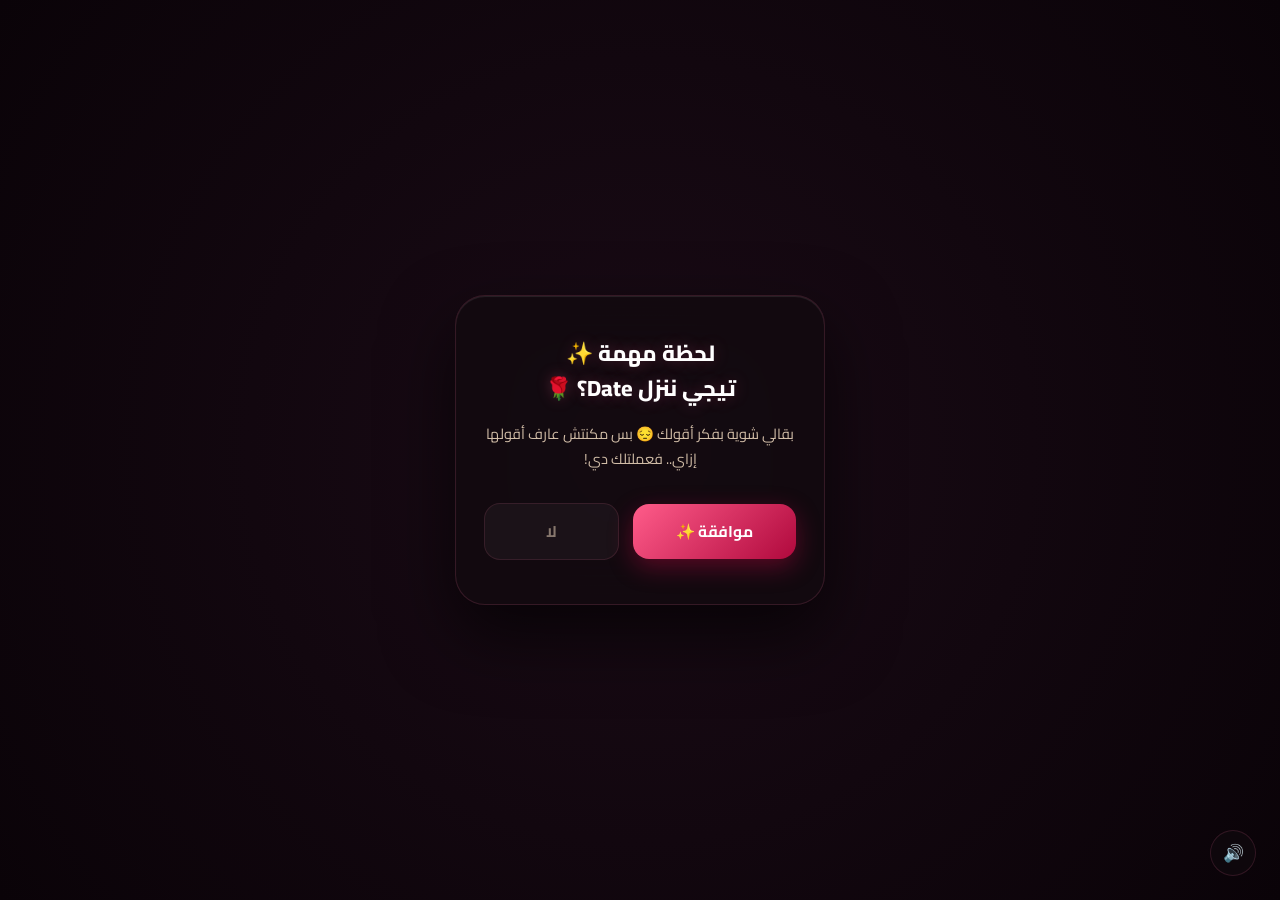
==== index.html @ e594662c "Update index.html" ====
<!DOCTYPE html>
<html lang="ar" dir="rtl">
<head>
    <meta charset="UTF-8">
    <meta name="viewport" content="width=device-width, initial-scale=1.0">
    <title>طب اى ؟ 🌹</title>
    <style>
        /* ==========================================================================
           1. الألوان الفاخرة وتنسيق الخلفية
           ========================================================================== */
        @import url('https://fonts.googleapis.com/css2?family=Cairo:wght@400;600;700;800&family=Tajawal:wght@500;700;900&display=swap');

        * {
            box-sizing: border-box;
            margin: 0;
            padding: 0;
            user-select: none;
            -webkit-user-select: none;
        }

        body {
            background: radial-gradient(circle at center, #1a0b16 0%, #0a0308 100%);
            color: #f5eff3;
            font-family: 'Cairo', 'Tajawal', sans-serif;
            min-height: 100vh;
            display: flex;
            align-items: center;
            justify-content: center;
            overflow: hidden;
            position: relative;
        }

        /* قفل المحتوى في السنتر تماماً ومنع أي ترحيل */
        .wrapper {
            position: relative;
            width: 100%;
            max-width: 410px;
            padding: 20px;
            display: flex;
            align-items: center;
            justify-content: center;
            z-index: 10;
        }

        /* ==========================================================================
           2. كروت الواجهة (Glassmorphism)
           ========================================================================== */
        .card-container {
            background: rgba(18, 10, 16, 0.8);
            backdrop-filter: blur(25px);
            -webkit-backdrop-filter: blur(25px);
            border: 1px solid rgba(255, 114, 159, 0.15);
            box-shadow: 0 30px 70px rgba(0, 0, 0, 0.65), 
                        inset 0 1px 1px rgba(255, 255, 255, 0.1);
            border-radius: 30px;
            padding: 40px 28px;
            width: 100%;
            text-align: center;
            box-sizing: border-box;
        }

        #successCard {
            display: none; 
            flex-direction: column;
            align-items: center;
            justify-content: center;
            border: 1px solid rgba(212, 163, 89, 0.25);
            background: linear-gradient(145deg, rgba(24, 12, 21, 0.85), rgba(13, 6, 11, 0.95));
        }

        /* النصوص */
        .type-wrap, h2 {
            font-size: 22px;
            font-weight: 800;
            color: #ffffff;
            margin-bottom: 16px;
            line-height: 1.6;
            text-shadow: 0 0 15px rgba(255, 114, 159, 0.25);
        }

        .sub-text, p {
            font-size: 14.5px;
            color: #d1bda7;
            margin-bottom: 28px;
            line-height: 1.7;
        }

        /* ==========================================================================
           3. منطقة الأزرار لضمان دقة الهروب
           ========================================================================== */
        .btn-group {
            position: relative;
            display: flex;
            gap: 14px;
            justify-content: center;
            align-items: center;
            min-height: 65px;
            margin-top: 10px;
            width: 100%;
        }

        .btn {
            font-family: 'Cairo', sans-serif;
            font-size: 15.5px;
            font-weight: 700;
            padding: 13px 30px;
            border-radius: 16px;
            border: none;
            cursor: pointer;
            transition: transform 0.2s cubic-bezier(0.34, 1.56, 0.64, 1), background 0.3s, box-shadow 0.3s;
        }

        #yesBtn {
            background: linear-gradient(135deg, #ff5c8a 0%, #b0093d 100%);
            color: #ffffff;
            box-shadow: 0 8px 25px rgba(176, 9, 61, 0.45);
            flex: 1.4;
            z-index: 11;
        }

        #yesBtn:hover {
            transform: scale(1.04) translateY(-2px);
            box-shadow: 0 12px 30px rgba(176, 9, 61, 0.6);
        }

        #noBtn {
            background: rgba(255, 255, 255, 0.04);
            color: rgba(209, 189, 167, 0.6);
            border: 1px solid rgba(255, 114, 159, 0.12);
            flex: 1;
            z-index: 12;
            transition: none; /* يتم تحريكه عبر الـ JS بدون لاج */
        }

        /* ==========================================================================
           4. العداد التنازلي الأفقي (Cinema Style)
           ========================================================================== */
        .countdown-container {
            display: flex !important;
            flex-direction: row !important;
            justify-content: center !important;
            gap: 10px !important;
            margin: 25px 0 !important;
            width: 100% !important;
            direction: ltr !important; 
        }

        .cd-box {
            background: rgba(8, 3, 6, 0.55);
            border: 1px solid rgba(212, 163, 89, 0.15);
            padding: 12px 4px;
            border-radius: 14px;
            flex: 1;
            min-width: 65px;
            max-width: 75px;
            text-align: center;
            display: flex !important;
            flex-direction: column !important;
            align-items: center !important;
            box-shadow: inset 0 2px 4px rgba(0,0,0,0.4);
        }

        .cd-num {
            font-size: 20px;
            font-weight: 800;
            color: #d4a359;
            font-family: monospace;
            text-shadow: 0 0 10px rgba(212, 163, 89, 0.2);
        }

        .cd-label {
            font-size: 11px;
            color: rgba(209, 189, 167, 0.5);
            margin-top: 5px;
            font-family: 'Cairo', sans-serif;
            font-weight: 600;
        }

        /* الأزرار العائمة تحت */
        .floating-actions {
            position: fixed;
            bottom: 24px;
            left: 24px;
            right: 24px;
            display: flex;
            justify-content: space-between;
            pointer-events: none;
            z-index: 100;
        }

        .action-btn {
            pointer-events: auto;
            width: 46px;
            height: 46px;
            border-radius: 50%;
            background: rgba(18, 10, 16, 0.6);
            backdrop-filter: blur(12px);
            border: 1px solid rgba(255, 114, 159, 0.15);
            color: #fff;
            display: flex;
            align-items: center;
            justify-content: center;
            cursor: pointer;
            font-size: 17px;
            transition: all 0.3s ease;
        }

        .action-btn:hover {
            background: rgba(255, 92, 138, 0.15);
            transform: scale(1.08);
        }

        #toast {
            position: fixed;
            bottom: 90px;
            left: 50%;
            transform: translateX(-50%);
            background: rgba(176, 9, 61, 0.95);
            border: 1px solid rgba(255, 114, 159, 0.3);
            padding: 10px 24px;
            border-radius: 20px;
            font-size: 13.5px;
            color: #fff;
            opacity: 0;
            visibility: hidden;
            transition: all 0.3s;
            z-index: 1000;
        }
        #toast.show { opacity: 1; visibility: visible; }

        .hp {
            position: fixed;
            top: -50px;
            pointer-events: none;
            animation: fall linear forwards;
            z-index: 5;
        }
        @keyframes fall { to { transform: translateY(105vh) rotate(360deg); } }
    </style>
</head>
<body>

    <div class="wrapper">
        <div id="mainCard" class="card-container">
            <div id="typewriter" class="type-wrap">لحظة مهمة ✨<br>تيجي ننزل Date؟ 🌹</div>
            <p class="sub-text">بقالي شوية بفكر أقولك 😔 بس مكنتش عارف أقولها إزاي.. فعملتلك دي!</p>
            
            <div class="btn-group" id="btnGroup">
                <button id="yesBtn" class="btn">موافقة ✨</button>
                <button id="noBtn" class="btn">لا</button>
            </div>
        </div>

        <div id="successCard" class="card-container">
            <h2 id="s-title">كنت مستني اللحظة دي 💖</h2>
            <p id="s-sub">الورد جاهز ومستنيكي 🌹 والأغاني على ذوقك 🎵</p>
            
            <div class="countdown-container">
                <div class="cd-box"><div id="cdS" class="cd-num">00</div><div class="cd-label">ثانية</div></div>
                <div class="cd-box"><div id="cdM" class="cd-num">00</div><div class="cd-label">دقيقة</div></div>
                <div class="cd-box"><div id="cdH" class="cd-num">00</div><div class="cd-label">ساعة</div></div>
                <div class="cd-box"><div id="cdD" class="cd-num">00</div><div class="cd-label">يوم</div></div>
            </div>
            <p style="font-size: 11px; color: rgba(209,189,167,0.4); margin: 0;">تذكرة موعد رسمية مصممة بحب 🎫</p>
        </div>
    </div>

    <div class="floating-actions">
        <button id="sndBtn" class="action-btn">🔊</button>

    </div>

    <div id="hearts"></div>

    <script>
       <div id="youtube-player" style="position:fixed; top:-9999px; left:-9999px;"></div>
    <script src="https://www.youtube.com/iframe_api"></script>
    <script>
        const noBtn = document.getElementById('noBtn');
        const yesBtn = document.getElementById('yesBtn');
        const mainCard = document.getElementById('mainCard');
        const successCard = document.getElementById('successCard');
        const btnGroup = document.getElementById('btnGroup');

        let escapeCount = 0;
        let lastEscapeTime = 0;
        let annoyTimer = null;
        let annoyed = false;

        // نظام الزعل
        const ANNOY_MSGS = [
            { title: 'stop messing with me!!', body: 'والله العظيم لو قولتي لا تاني\nهروح أتجوز القطة بتاعتي 😤', note: 'وهي برضو مش عايزاك 🐱' },
            { title: 'أنا زعلت منك!', body: 'متتكلميش معايا؟! 😡', note: 'قلبي مجروح دلوقتي 😭' },
            { title: 'خلاص.. راحت عليكي!', body: 'انتي اخترتي تعذبي قلبي 😩', note: 'قلبي اتكسر فعلاً.. 💔' }
        ];
        let annoyIdx = 0;

        const annoyOv = document.createElement('div');
        annoyOv.style.cssText = 'position:fixed;inset:0;z-index:9999;display:none;flex-direction:column;align-items:center;justify-content:center;background:rgba(18,4,8,.9);backdrop-filter:blur(12px);padding:32px;text-align:center';
        document.body.appendChild(annoyOv);

        function showAnnoyed() {
            annoyed = true;
            const msg = ANNOY_MSGS[annoyIdx % ANNOY_MSGS.length];
            annoyIdx++;
            annoyOv.innerHTML = `<div style="background:rgba(30,10,20,0.9); border:1px solid #ff5c8a; border-radius:24px; padding:30px; max-width:320px; color:#fff;">
                <h3 style="color:#ff5c8a; margin-bottom:10px;">${msg.title}</h3>
                <p style="white-space:pre-line; margin-bottom:15px;">${msg.body}</p>
                <small style="color:rgba(255,255,255,0.4)">${msg.note}</small>
            </div>`;
            annoyOv.style.display = 'flex';
            setTimeout(() => {
                annoyOv.style.display = 'none';
                annoyed = false;
                escapeCount = 0;
                noBtn.style.position = 'relative';
                noBtn.style.left = '0px';
                noBtn.style.top = '0px';
            }, 2800);
        }

        // دالة الهروب الذكية للموبايل والكمبيوتر
        function doEscape() {
            if (annoyed || noBtn.style.display === 'none') return;
            const r = noBtn.getBoundingClientRect();
            const gRect = btnGroup.getBoundingClientRect();

            escapeCount++;
            const now = Date.now();
            if (now - lastEscapeTime > 400) {
                lastEscapeTime = now;
                clearTimeout(annoyTimer);
                annoyTimer = setTimeout(() => { escapeCount = 0; }, 3000);
                if (escapeCount >= 3) { showAnnoyed(); return; }
            }

            noBtn.style.position = 'absolute';
            const maxX = gRect.width - r.width;
            const maxY = 80;
            const randomX = Math.random() * maxX;
            const randomY = (Math.random() * maxY) - (maxY / 2);

            noBtn.style.left = randomX + 'px';
            noBtn.style.top = randomY + 'px';
        }

        // كمبيوتر
        document.addEventListener('mousemove', e => {
            const r = noBtn.getBoundingClientRect();
            const dist = Math.hypot(e.clientX - (r.left + r.width/2), e.clientY - (r.top + r.height/2));
            if (dist < 100) doEscape();
        });

        // موبايل (اللمس والضغط المباشر)
        noBtn.addEventListener('touchstart', e => { e.preventDefault(); doEscape(); }, { passive: false });
        noBtn.addEventListener('click', e => { e.preventDefault(); doEscape(); });

        // تشغيل كارت النجاح والقلوب
        yesBtn.addEventListener('click', () => {
            mainCard.style.display = 'none';
            successCard.style.display = 'flex';
            launchHearts(80);
            startCountdown();
        });

        const HI = ['💖', '🌹', '✨', '🌸', '💓'];
        function launchHearts(n) {
            const hEl = document.getElementById('hearts');
            for (let i = 0; i < n; i++) {
                setTimeout(() => {
                    const h = document.createElement('div');
                    h.className = 'hp';
                    h.textContent = HI[Math.floor(Math.random() * HI.length)];
                    h.style.cssText = `left:${Math.random() * 100}vw; font-size:${16 + Math.random() * 30}px; animation-duration:${3 + Math.random() * 4}s`;
                    hEl.appendChild(h);
                    setTimeout(() => h.remove(), 7000);
                }, i * 30);
            }
        }

        function startCountdown() {
            const tgt = Date.now() + 168 * 3600000;
            function tick() {
                const diff = tgt - Date.now();
                if (diff <= 0) return;
                document.getElementById('cdD').textContent = String(Math.floor(diff / 86400000)).padStart(2,'0');
                document.getElementById('cdH').textContent = String(Math.floor((diff % 86400000) / 3600000)).padStart(2,'0');
                document.getElementById('cdM').textContent = String(Math.floor((diff % 3600000) / 60000)).padStart(2,'0');
                document.getElementById('cdS').textContent = String(Math.floor((diff % 60000) / 1000)).padStart(2,'0');
            }
            tick();
            setInterval(tick, 1000);
        }

        // تشغيل اليوتيوب من الدقيقة 1:34 تلقائياً عند أول تفاعل
        var player;
        function onYouTubeIframeAPIReady() {
            player = new YT.Player('youtube-player', {
                height: '1', width: '1', videoId: 'HY5GNmgJJDE',
                playerVars: { 'autoplay': 1, 'loop': 1, 'playlist': 'HY5GNmgJJDE', 'controls': 0, 'start': 94 },
                events: { 'onReady': () => {
                    const startAudio = () => { player.playVideo(); };
                    document.addEventListener('click', startAudio, { once: true });
                    document.addEventListener('touchstart', startAudio, { once: true });
                    
                    document.getElementById('sndBtn')?.addEventListener('click', (e) => {
                        e.stopPropagation();
                        if (player.isMuted()) { player.unMute(); e.target.textContent = '🔊'; }
                        else { player.mute(); e.target.textContent = '🔇'; }
                    });
                }}
            });
        }

        document.getElementById('shareBtn').addEventListener('click', () => {
            navigator.clipboard.writeText(window.location.href);
            const t = document.getElementById('toast');
            t.classList.add('show');
            setTimeout(() => t.classList.remove('show'), 2500);
        });
    </script>
</body>
</html>
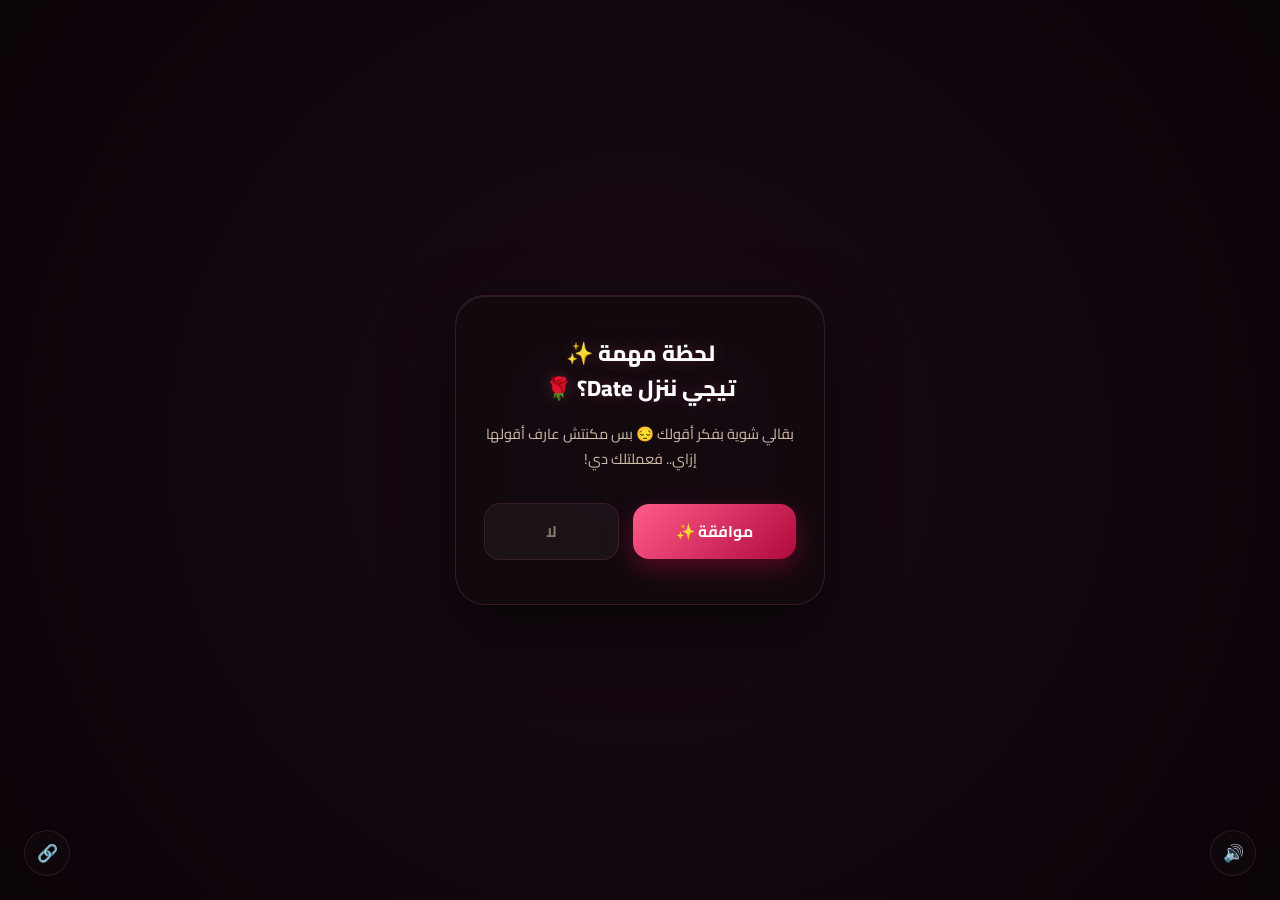
==== commit 2615d22c: "Update index.html" ====
--- a/index.html
+++ b/index.html
@@ -1,4 +1,3 @@
-
 <!DOCTYPE html>
 <html lang="ar" dir="rtl">
 <head>
@@ -268,14 +267,12 @@
 
     <div class="floating-actions">
         <button id="sndBtn" class="action-btn">🔊</button>
-
+        <button id="shareBtn" class="action-btn">🔗</button>
     </div>
 
+    <div id="toast">📋 تم نسخ الرابط لمشاركته!</div>
     <div id="hearts"></div>
 
-    <script>
-       <div id="youtube-player" style="position:fixed; top:-9999px; left:-9999px;"></div>
-    <script src="https://www.youtube.com/iframe_api"></script>
     <script>
         const noBtn = document.getElementById('noBtn');
         const yesBtn = document.getElementById('yesBtn');
@@ -304,40 +301,55 @@
             annoyed = true;
             const msg = ANNOY_MSGS[annoyIdx % ANNOY_MSGS.length];
             annoyIdx++;
+            
             annoyOv.innerHTML = `<div style="background:rgba(30,10,20,0.9); border:1px solid #ff5c8a; border-radius:24px; padding:30px; max-width:320px; color:#fff;">
                 <h3 style="color:#ff5c8a; margin-bottom:10px;">${msg.title}</h3>
                 <p style="white-space:pre-line; margin-bottom:15px;">${msg.body}</p>
                 <small style="color:rgba(255,255,255,0.4)">${msg.note}</small>
             </div>`;
+            
             annoyOv.style.display = 'flex';
+            if (navigator.vibrate) navigator.vibrate([60, 40, 120]);
+            
             setTimeout(() => {
                 annoyOv.style.display = 'none';
                 annoyed = false;
                 escapeCount = 0;
-                noBtn.style.position = 'relative';
-                noBtn.style.left = '0px';
-                noBtn.style.top = '0px';
+                resetNoBtn();
             }, 2800);
         }
 
-        // دالة الهروب الذكية للموبايل والكمبيوتر
-        function doEscape() {
+        function resetNoBtn() {
+            noBtn.style.position = 'relative';
+            noBtn.style.left = '0px';
+            noBtn.style.top = '0px';
+        }
+
+        // دالة الهروب المصححة (تتحرك داخل حدود الكارت فقط لئلا يهرب لليسار)
+        function escapeFrom(mx, my) {
             if (annoyed || noBtn.style.display === 'none') return;
+
             const r = noBtn.getBoundingClientRect();
             const gRect = btnGroup.getBoundingClientRect();
 
-            escapeCount++;
+            // حساب المسافة بين الماوس والزر
+            const dist = Math.hypot(mx - (r.left + r.width/2), my - (r.top + r.height/2));
+            if (dist > 100) return; // يهرب إذا اقترب جداً فقط
+
             const now = Date.now();
             if (now - lastEscapeTime > 400) {
+                escapeCount++;
                 lastEscapeTime = now;
                 clearTimeout(annoyTimer);
                 annoyTimer = setTimeout(() => { escapeCount = 0; }, 3000);
                 if (escapeCount >= 3) { showAnnoyed(); return; }
             }
 
+            // توليد إحداثيات عشوائية آمنة داخل نطاق الأزرار فقط
             noBtn.style.position = 'absolute';
             const maxX = gRect.width - r.width;
-            const maxY = 80;
+            const maxY = 80; // النطاق الرأسي المسموح للحركة
+
             const randomX = Math.random() * maxX;
             const randomY = (Math.random() * maxY) - (maxY / 2);
 
@@ -345,18 +357,11 @@
             noBtn.style.top = randomY + 'px';
         }
 
-        // كمبيوتر
-        document.addEventListener('mousemove', e => {
-            const r = noBtn.getBoundingClientRect();
-            const dist = Math.hypot(e.clientX - (r.left + r.width/2), e.clientY - (r.top + r.height/2));
-            if (dist < 100) doEscape();
-        });
-
-        // موبايل (اللمس والضغط المباشر)
-        noBtn.addEventListener('touchstart', e => { e.preventDefault(); doEscape(); }, { passive: false });
-        noBtn.addEventListener('click', e => { e.preventDefault(); doEscape(); });
-
-        // تشغيل كارت النجاح والقلوب
+        document.addEventListener('mousemove', e => escapeFrom(e.clientX, e.clientY));
+        document.addEventListener('touchmove', e => { const t = e.touches[0]; escapeFrom(t.clientX, t.clientY); }, { passive: true });
+        noBtn.addEventListener('click', e => { e.preventDefault(); e.stopPropagation(); });
+
+        // تفعيل كارت النجاح عند الموافقة
         yesBtn.addEventListener('click', () => {
             mainCard.style.display = 'none';
             successCard.style.display = 'flex';
@@ -364,6 +369,7 @@
             startCountdown();
         });
 
+        // تأثير تساقط القلوب والورود الفاخرة
         const HI = ['💖', '🌹', '✨', '🌸', '💓'];
         function launchHearts(n) {
             const hEl = document.getElementById('hearts');
@@ -379,6 +385,7 @@
             }
         }
 
+        // نظام العداد التنازلي التلقائي (7 أيام من الآن)
         function startCountdown() {
             const tgt = Date.now() + 168 * 3600000;
             function tick() {
@@ -393,32 +400,71 @@
             setInterval(tick, 1000);
         }
 
-        // تشغيل اليوتيوب من الدقيقة 1:34 تلقائياً عند أول تفاعل
-        var player;
-        function onYouTubeIframeAPIReady() {
-            player = new YT.Player('youtube-player', {
-                height: '1', width: '1', videoId: 'HY5GNmgJJDE',
-                playerVars: { 'autoplay': 1, 'loop': 1, 'playlist': 'HY5GNmgJJDE', 'controls': 0, 'start': 94 },
-                events: { 'onReady': () => {
-                    const startAudio = () => { player.playVideo(); };
-                    document.addEventListener('click', startAudio, { once: true });
-                    document.addEventListener('touchstart', startAudio, { once: true });
-                    
-                    document.getElementById('sndBtn')?.addEventListener('click', (e) => {
-                        e.stopPropagation();
-                        if (player.isMuted()) { player.unMute(); e.target.textContent = '🔊'; }
-                        else { player.mute(); e.target.textContent = '🔇'; }
-                    });
-                }}
-            });
-        }
-
+        // زر المشاركة
         document.getElementById('shareBtn').addEventListener('click', () => {
-            navigator.clipboard.writeText(window.location.href);
+            const url = window.location.href;
+            navigator.clipboard.writeText(url);
             const t = document.getElementById('toast');
             t.classList.add('show');
             setTimeout(() => t.classList.remove('show'), 2500);
         });
     </script>
+    <div id="youtube-player" style="position:fixed; top:-9999px; left:-9999px;"></div>
+
+<script>
+    // تحميل مكتبة يوتيوب الرسمية
+    var tag = document.createElement('script');
+    tag.src = "https://www.youtube.com/iframe_api";
+    var firstScriptTag = document.getElementsByTagName('script')[0];
+    firstScriptTag.parentNode.insertBefore(tag, firstScriptTag);
+
+    var player;
+    function onYouTubeIframeAPIReady() {
+        player = new YT.Player('youtube-player', {
+            height: '1',
+            width: '1',
+            videoId: 'HY5GNmgJJDE', // معرف الأغنية الخاصة بك
+            playerVars: {
+                'autoplay': 1,
+                'loop': 1,
+                'playlist': 'HY5GNmgJJDE',
+                'controls': 0,
+                'showinfo': 0,
+                'rel': 0
+            },
+            events: {
+                'onReady': onPlayerReady
+            }
+        });
+    }
+
+    function onPlayerReady(event) {
+        // تشغيل الموسيقى فور قيام المستخدم بأي تفاعل (لمس أو ضغط) لكسر حماية المتصفح
+        document.addEventListener('click', () => {
+            player.playVideo();
+        }, { once: true });
+        
+        document.addEventListener('touchstart', () => {
+            player.playVideo();
+        }, { once: true });
+
+        // ربط زر الصوت السفلي بكتم/تشغيل الأغنية
+        const sndBtn = document.getElementById('sndBtn');
+        if(sndBtn) {
+            let isMuted = false;
+            sndBtn.addEventListener('click', (e) => {
+                e.stopPropagation();
+                if (isMuted) {
+                    player.unMute();
+                    sndBtn.textContent = '🔊';
+                } else {
+                    player.mute();
+                    sndBtn.textContent = '🔇';
+                }
+                isMuted = !isMuted;
+            });
+        }
+    }
+</script>
 </body>
 </html>
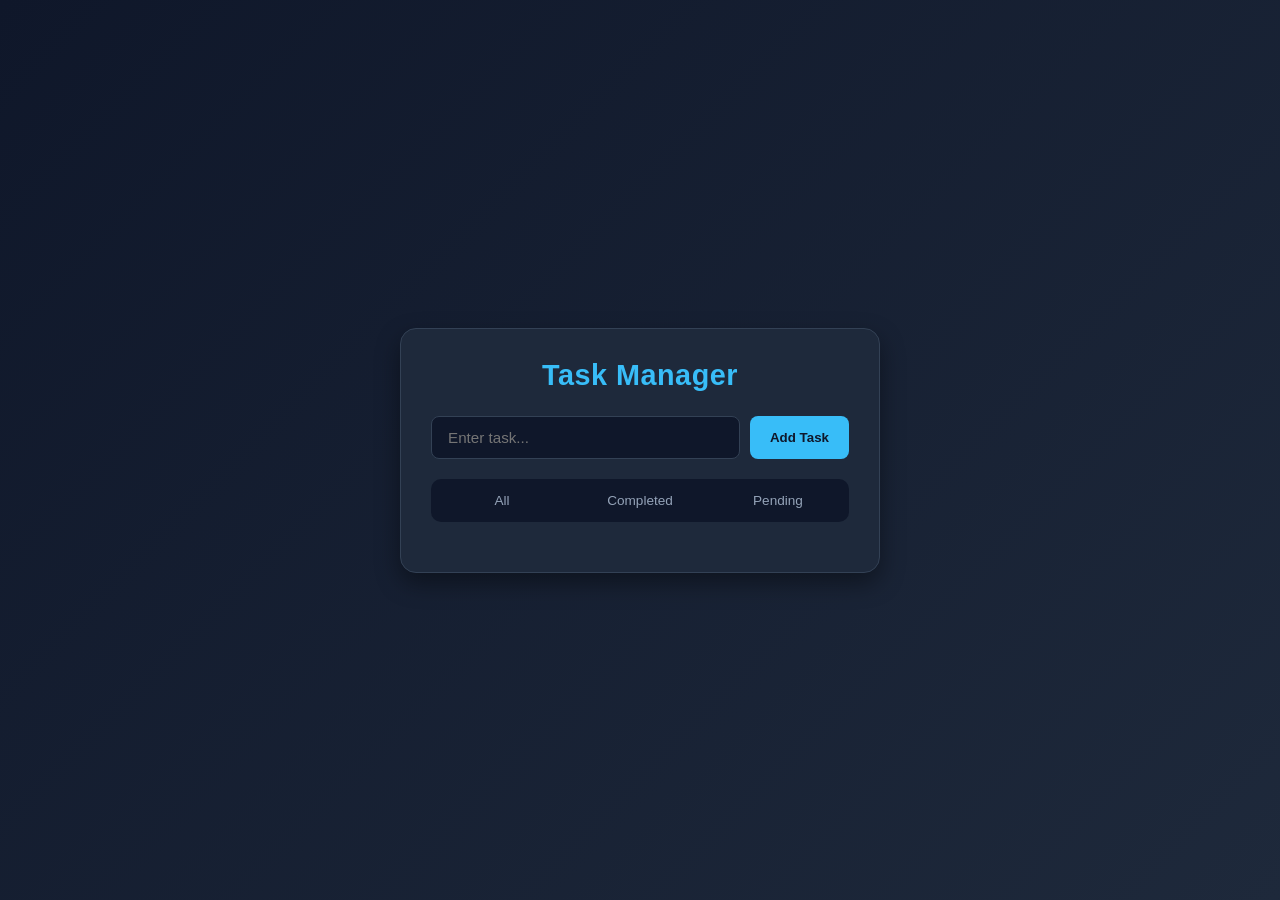
==== commit 912cd274: "Add files via upload" ====
--- a/index.html
+++ b/index.html
@@ -1,470 +1,25 @@
 <!DOCTYPE html>
-<html lang="ar" dir="rtl">
+<html lang="en">
 <head>
     <meta charset="UTF-8">
     <meta name="viewport" content="width=device-width, initial-scale=1.0">
-    <title>طب اى ؟ 🌹</title>
-    <style>
-        /* ==========================================================================
-           1. الألوان الفاخرة وتنسيق الخلفية
-           ========================================================================== */
-        @import url('https://fonts.googleapis.com/css2?family=Cairo:wght@400;600;700;800&family=Tajawal:wght@500;700;900&display=swap');
-
-        * {
-            box-sizing: border-box;
-            margin: 0;
-            padding: 0;
-            user-select: none;
-            -webkit-user-select: none;
-        }
-
-        body {
-            background: radial-gradient(circle at center, #1a0b16 0%, #0a0308 100%);
-            color: #f5eff3;
-            font-family: 'Cairo', 'Tajawal', sans-serif;
-            min-height: 100vh;
-            display: flex;
-            align-items: center;
-            justify-content: center;
-            overflow: hidden;
-            position: relative;
-        }
-
-        /* قفل المحتوى في السنتر تماماً ومنع أي ترحيل */
-        .wrapper {
-            position: relative;
-            width: 100%;
-            max-width: 410px;
-            padding: 20px;
-            display: flex;
-            align-items: center;
-            justify-content: center;
-            z-index: 10;
-        }
-
-        /* ==========================================================================
-           2. كروت الواجهة (Glassmorphism)
-           ========================================================================== */
-        .card-container {
-            background: rgba(18, 10, 16, 0.8);
-            backdrop-filter: blur(25px);
-            -webkit-backdrop-filter: blur(25px);
-            border: 1px solid rgba(255, 114, 159, 0.15);
-            box-shadow: 0 30px 70px rgba(0, 0, 0, 0.65), 
-                        inset 0 1px 1px rgba(255, 255, 255, 0.1);
-            border-radius: 30px;
-            padding: 40px 28px;
-            width: 100%;
-            text-align: center;
-            box-sizing: border-box;
-        }
-
-        #successCard {
-            display: none; 
-            flex-direction: column;
-            align-items: center;
-            justify-content: center;
-            border: 1px solid rgba(212, 163, 89, 0.25);
-            background: linear-gradient(145deg, rgba(24, 12, 21, 0.85), rgba(13, 6, 11, 0.95));
-        }
-
-        /* النصوص */
-        .type-wrap, h2 {
-            font-size: 22px;
-            font-weight: 800;
-            color: #ffffff;
-            margin-bottom: 16px;
-            line-height: 1.6;
-            text-shadow: 0 0 15px rgba(255, 114, 159, 0.25);
-        }
-
-        .sub-text, p {
-            font-size: 14.5px;
-            color: #d1bda7;
-            margin-bottom: 28px;
-            line-height: 1.7;
-        }
-
-        /* ==========================================================================
-           3. منطقة الأزرار لضمان دقة الهروب
-           ========================================================================== */
-        .btn-group {
-            position: relative;
-            display: flex;
-            gap: 14px;
-            justify-content: center;
-            align-items: center;
-            min-height: 65px;
-            margin-top: 10px;
-            width: 100%;
-        }
-
-        .btn {
-            font-family: 'Cairo', sans-serif;
-            font-size: 15.5px;
-            font-weight: 700;
-            padding: 13px 30px;
-            border-radius: 16px;
-            border: none;
-            cursor: pointer;
-            transition: transform 0.2s cubic-bezier(0.34, 1.56, 0.64, 1), background 0.3s, box-shadow 0.3s;
-        }
-
-        #yesBtn {
-            background: linear-gradient(135deg, #ff5c8a 0%, #b0093d 100%);
-            color: #ffffff;
-            box-shadow: 0 8px 25px rgba(176, 9, 61, 0.45);
-            flex: 1.4;
-            z-index: 11;
-        }
-
-        #yesBtn:hover {
-            transform: scale(1.04) translateY(-2px);
-            box-shadow: 0 12px 30px rgba(176, 9, 61, 0.6);
-        }
-
-        #noBtn {
-            background: rgba(255, 255, 255, 0.04);
-            color: rgba(209, 189, 167, 0.6);
-            border: 1px solid rgba(255, 114, 159, 0.12);
-            flex: 1;
-            z-index: 12;
-            transition: none; /* يتم تحريكه عبر الـ JS بدون لاج */
-        }
-
-        /* ==========================================================================
-           4. العداد التنازلي الأفقي (Cinema Style)
-           ========================================================================== */
-        .countdown-container {
-            display: flex !important;
-            flex-direction: row !important;
-            justify-content: center !important;
-            gap: 10px !important;
-            margin: 25px 0 !important;
-            width: 100% !important;
-            direction: ltr !important; 
-        }
-
-        .cd-box {
-            background: rgba(8, 3, 6, 0.55);
-            border: 1px solid rgba(212, 163, 89, 0.15);
-            padding: 12px 4px;
-            border-radius: 14px;
-            flex: 1;
-            min-width: 65px;
-            max-width: 75px;
-            text-align: center;
-            display: flex !important;
-            flex-direction: column !important;
-            align-items: center !important;
-            box-shadow: inset 0 2px 4px rgba(0,0,0,0.4);
-        }
-
-        .cd-num {
-            font-size: 20px;
-            font-weight: 800;
-            color: #d4a359;
-            font-family: monospace;
-            text-shadow: 0 0 10px rgba(212, 163, 89, 0.2);
-        }
-
-        .cd-label {
-            font-size: 11px;
-            color: rgba(209, 189, 167, 0.5);
-            margin-top: 5px;
-            font-family: 'Cairo', sans-serif;
-            font-weight: 600;
-        }
-
-        /* الأزرار العائمة تحت */
-        .floating-actions {
-            position: fixed;
-            bottom: 24px;
-            left: 24px;
-            right: 24px;
-            display: flex;
-            justify-content: space-between;
-            pointer-events: none;
-            z-index: 100;
-        }
-
-        .action-btn {
-            pointer-events: auto;
-            width: 46px;
-            height: 46px;
-            border-radius: 50%;
-            background: rgba(18, 10, 16, 0.6);
-            backdrop-filter: blur(12px);
-            border: 1px solid rgba(255, 114, 159, 0.15);
-            color: #fff;
-            display: flex;
-            align-items: center;
-            justify-content: center;
-            cursor: pointer;
-            font-size: 17px;
-            transition: all 0.3s ease;
-        }
-
-        .action-btn:hover {
-            background: rgba(255, 92, 138, 0.15);
-            transform: scale(1.08);
-        }
-
-        #toast {
-            position: fixed;
-            bottom: 90px;
-            left: 50%;
-            transform: translateX(-50%);
-            background: rgba(176, 9, 61, 0.95);
-            border: 1px solid rgba(255, 114, 159, 0.3);
-            padding: 10px 24px;
-            border-radius: 20px;
-            font-size: 13.5px;
-            color: #fff;
-            opacity: 0;
-            visibility: hidden;
-            transition: all 0.3s;
-            z-index: 1000;
-        }
-        #toast.show { opacity: 1; visibility: visible; }
-
-        .hp {
-            position: fixed;
-            top: -50px;
-            pointer-events: none;
-            animation: fall linear forwards;
-            z-index: 5;
-        }
-        @keyframes fall { to { transform: translateY(105vh) rotate(360deg); } }
-    </style>
+    <title>Task Manager</title>
+    <link rel="stylesheet" href="style.css">
 </head>
 <body>
-
-    <div class="wrapper">
-        <div id="mainCard" class="card-container">
-            <div id="typewriter" class="type-wrap">لحظة مهمة ✨<br>تيجي ننزل Date؟ 🌹</div>
-            <p class="sub-text">بقالي شوية بفكر أقولك 😔 بس مكنتش عارف أقولها إزاي.. فعملتلك دي!</p>
-            
-            <div class="btn-group" id="btnGroup">
-                <button id="yesBtn" class="btn">موافقة ✨</button>
-                <button id="noBtn" class="btn">لا</button>
-            </div>
-        </div>
-
-        <div id="successCard" class="card-container">
-            <h2 id="s-title">كنت مستني اللحظة دي 💖</h2>
-            <p id="s-sub">الورد جاهز ومستنيكي 🌹 والأغاني على ذوقك 🎵</p>
-            
-            <div class="countdown-container">
-                <div class="cd-box"><div id="cdS" class="cd-num">00</div><div class="cd-label">ثانية</div></div>
-                <div class="cd-box"><div id="cdM" class="cd-num">00</div><div class="cd-label">دقيقة</div></div>
-                <div class="cd-box"><div id="cdH" class="cd-num">00</div><div class="cd-label">ساعة</div></div>
-                <div class="cd-box"><div id="cdD" class="cd-num">00</div><div class="cd-label">يوم</div></div>
-            </div>
-            <p style="font-size: 11px; color: rgba(209,189,167,0.4); margin: 0;">تذكرة موعد رسمية مصممة بحب 🎫</p>
+    <div class="app">
+        <h1>Task Manager</h1>
+        <form id="task-form">
+            <input type="text" id="task-input" placeholder="Enter task...">
+            <button type="submit">Add Task</button>
+        </form>
+        <div id="task-list"></div>
+        <div class="filters">
+            <button id="filter-all">All</button>
+            <button id="filter-completed">Completed</button>
+            <button id="filter-pending">Pending</button>
         </div>
     </div>
-
-    <div class="floating-actions">
-        <button id="sndBtn" class="action-btn">🔊</button>
-        <button id="shareBtn" class="action-btn">🔗</button>
-    </div>
-
-    <div id="toast">📋 تم نسخ الرابط لمشاركته!</div>
-    <div id="hearts"></div>
-
-    <script>
-        const noBtn = document.getElementById('noBtn');
-        const yesBtn = document.getElementById('yesBtn');
-        const mainCard = document.getElementById('mainCard');
-        const successCard = document.getElementById('successCard');
-        const btnGroup = document.getElementById('btnGroup');
-
-        let escapeCount = 0;
-        let lastEscapeTime = 0;
-        let annoyTimer = null;
-        let annoyed = false;
-
-        // نظام الزعل
-        const ANNOY_MSGS = [
-            { title: 'stop messing with me!!', body: 'والله العظيم لو قولتي لا تاني\nهروح أتجوز القطة بتاعتي 😤', note: 'وهي برضو مش عايزاك 🐱' },
-            { title: 'أنا زعلت منك!', body: 'متتكلميش معايا؟! 😡', note: 'قلبي مجروح دلوقتي 😭' },
-            { title: 'خلاص.. راحت عليكي!', body: 'انتي اخترتي تعذبي قلبي 😩', note: 'قلبي اتكسر فعلاً.. 💔' }
-        ];
-        let annoyIdx = 0;
-
-        const annoyOv = document.createElement('div');
-        annoyOv.style.cssText = 'position:fixed;inset:0;z-index:9999;display:none;flex-direction:column;align-items:center;justify-content:center;background:rgba(18,4,8,.9);backdrop-filter:blur(12px);padding:32px;text-align:center';
-        document.body.appendChild(annoyOv);
-
-        function showAnnoyed() {
-            annoyed = true;
-            const msg = ANNOY_MSGS[annoyIdx % ANNOY_MSGS.length];
-            annoyIdx++;
-            
-            annoyOv.innerHTML = `<div style="background:rgba(30,10,20,0.9); border:1px solid #ff5c8a; border-radius:24px; padding:30px; max-width:320px; color:#fff;">
-                <h3 style="color:#ff5c8a; margin-bottom:10px;">${msg.title}</h3>
-                <p style="white-space:pre-line; margin-bottom:15px;">${msg.body}</p>
-                <small style="color:rgba(255,255,255,0.4)">${msg.note}</small>
-            </div>`;
-            
-            annoyOv.style.display = 'flex';
-            if (navigator.vibrate) navigator.vibrate([60, 40, 120]);
-            
-            setTimeout(() => {
-                annoyOv.style.display = 'none';
-                annoyed = false;
-                escapeCount = 0;
-                resetNoBtn();
-            }, 2800);
-        }
-
-        function resetNoBtn() {
-            noBtn.style.position = 'relative';
-            noBtn.style.left = '0px';
-            noBtn.style.top = '0px';
-        }
-
-        // دالة الهروب المصححة (تتحرك داخل حدود الكارت فقط لئلا يهرب لليسار)
-        function escapeFrom(mx, my) {
-            if (annoyed || noBtn.style.display === 'none') return;
-
-            const r = noBtn.getBoundingClientRect();
-            const gRect = btnGroup.getBoundingClientRect();
-
-            // حساب المسافة بين الماوس والزر
-            const dist = Math.hypot(mx - (r.left + r.width/2), my - (r.top + r.height/2));
-            if (dist > 100) return; // يهرب إذا اقترب جداً فقط
-
-            const now = Date.now();
-            if (now - lastEscapeTime > 400) {
-                escapeCount++;
-                lastEscapeTime = now;
-                clearTimeout(annoyTimer);
-                annoyTimer = setTimeout(() => { escapeCount = 0; }, 3000);
-                if (escapeCount >= 3) { showAnnoyed(); return; }
-            }
-
-            // توليد إحداثيات عشوائية آمنة داخل نطاق الأزرار فقط
-            noBtn.style.position = 'absolute';
-            const maxX = gRect.width - r.width;
-            const maxY = 80; // النطاق الرأسي المسموح للحركة
-
-            const randomX = Math.random() * maxX;
-            const randomY = (Math.random() * maxY) - (maxY / 2);
-
-            noBtn.style.left = randomX + 'px';
-            noBtn.style.top = randomY + 'px';
-        }
-
-        document.addEventListener('mousemove', e => escapeFrom(e.clientX, e.clientY));
-        document.addEventListener('touchmove', e => { const t = e.touches[0]; escapeFrom(t.clientX, t.clientY); }, { passive: true });
-        noBtn.addEventListener('click', e => { e.preventDefault(); e.stopPropagation(); });
-
-        // تفعيل كارت النجاح عند الموافقة
-        yesBtn.addEventListener('click', () => {
-            mainCard.style.display = 'none';
-            successCard.style.display = 'flex';
-            launchHearts(80);
-            startCountdown();
-        });
-
-        // تأثير تساقط القلوب والورود الفاخرة
-        const HI = ['💖', '🌹', '✨', '🌸', '💓'];
-        function launchHearts(n) {
-            const hEl = document.getElementById('hearts');
-            for (let i = 0; i < n; i++) {
-                setTimeout(() => {
-                    const h = document.createElement('div');
-                    h.className = 'hp';
-                    h.textContent = HI[Math.floor(Math.random() * HI.length)];
-                    h.style.cssText = `left:${Math.random() * 100}vw; font-size:${16 + Math.random() * 30}px; animation-duration:${3 + Math.random() * 4}s`;
-                    hEl.appendChild(h);
-                    setTimeout(() => h.remove(), 7000);
-                }, i * 30);
-            }
-        }
-
-        // نظام العداد التنازلي التلقائي (7 أيام من الآن)
-        function startCountdown() {
-            const tgt = Date.now() + 168 * 3600000;
-            function tick() {
-                const diff = tgt - Date.now();
-                if (diff <= 0) return;
-                document.getElementById('cdD').textContent = String(Math.floor(diff / 86400000)).padStart(2,'0');
-                document.getElementById('cdH').textContent = String(Math.floor((diff % 86400000) / 3600000)).padStart(2,'0');
-                document.getElementById('cdM').textContent = String(Math.floor((diff % 3600000) / 60000)).padStart(2,'0');
-                document.getElementById('cdS').textContent = String(Math.floor((diff % 60000) / 1000)).padStart(2,'0');
-            }
-            tick();
-            setInterval(tick, 1000);
-        }
-
-        // زر المشاركة
-        document.getElementById('shareBtn').addEventListener('click', () => {
-            const url = window.location.href;
-            navigator.clipboard.writeText(url);
-            const t = document.getElementById('toast');
-            t.classList.add('show');
-            setTimeout(() => t.classList.remove('show'), 2500);
-        });
-    </script>
-    <div id="youtube-player" style="position:fixed; top:-9999px; left:-9999px;"></div>
-
-<script>
-    // تحميل مكتبة يوتيوب الرسمية
-    var tag = document.createElement('script');
-    tag.src = "https://www.youtube.com/iframe_api";
-    var firstScriptTag = document.getElementsByTagName('script')[0];
-    firstScriptTag.parentNode.insertBefore(tag, firstScriptTag);
-
-    var player;
-    function onYouTubeIframeAPIReady() {
-        player = new YT.Player('youtube-player', {
-            height: '1',
-            width: '1',
-            videoId: 'HY5GNmgJJDE', // معرف الأغنية الخاصة بك
-            playerVars: {
-                'autoplay': 1,
-                'loop': 1,
-                'playlist': 'HY5GNmgJJDE',
-                'controls': 0,
-                'showinfo': 0,
-                'rel': 0
-            },
-            events: {
-                'onReady': onPlayerReady
-            }
-        });
-    }
-
-    function onPlayerReady(event) {
-        // تشغيل الموسيقى فور قيام المستخدم بأي تفاعل (لمس أو ضغط) لكسر حماية المتصفح
-        document.addEventListener('click', () => {
-            player.playVideo();
-        }, { once: true });
-        
-        document.addEventListener('touchstart', () => {
-            player.playVideo();
-        }, { once: true });
-
-        // ربط زر الصوت السفلي بكتم/تشغيل الأغنية
-        const sndBtn = document.getElementById('sndBtn');
-        if(sndBtn) {
-            let isMuted = false;
-            sndBtn.addEventListener('click', (e) => {
-                e.stopPropagation();
-                if (isMuted) {
-                    player.unMute();
-                    sndBtn.textContent = '🔊';
-                } else {
-                    player.mute();
-                    sndBtn.textContent = '🔇';
-                }
-                isMuted = !isMuted;
-            });
-        }
-    }
-</script>
+    <script src="script.js"></script>
 </body>
-</html>
+</html>
--- a/style.css
+++ b/style.css
@@ -0,0 +1,195 @@
+/* --- Global Styles & Reset --- */
+* {
+  margin: 0;
+  padding: 0;
+  box-sizing: border-box;
+  font-family: 'Segoe UI', Tahoma, Geneva, Verdana, sans-serif;
+}
+
+body {
+  background: linear-gradient(135deg, #0f172a 0%, #1e293b 100%);
+  color: #f8fafc;
+  min-height: 100vh;
+  display: flex;
+  justify-content: center;
+  align-items: center;
+  padding: 20px;
+}
+
+/* --- Main Container --- */
+.app {
+  background-color: #1e293b;
+  width: 100%;
+  max-width: 480px;
+  padding: 30px;
+  border-radius: 16px;
+  box-shadow: 0 10px 25px rgba(0, 0, 0, 0.4);
+  border: 1px solid #334155;
+}
+
+h1 {
+  text-align: center;
+  margin-bottom: 24px;
+  font-size: 1.8rem;
+  color: #38bdf8;
+  letter-spacing: 0.5px;
+}
+
+/* --- Form & Input Section --- */
+#task-form {
+  display: flex;
+  gap: 10px;
+  margin-bottom: 20px;
+}
+
+#task-input {
+  flex: 1;
+  padding: 12px 16px;
+  border-radius: 8px;
+  border: 1px solid #334155;
+  background-color: #0f172a;
+  color: #fff;
+  font-size: 0.95rem;
+  outline: none;
+  transition: border-color 0.2s ease;
+}
+
+#task-input:focus {
+  border-color: #38bdf8;
+}
+
+#task-form button[type="submit"] {
+  padding: 12px 20px;
+  background-color: #38bdf8;
+  color: #0f172a;
+  border: none;
+  border-radius: 8px;
+  font-weight: 600;
+  cursor: pointer;
+  transition: all 0.2s ease;
+}
+
+#task-form button[type="submit"]:hover {
+  background-color: #0284c7;
+  color: #fff;
+}
+
+/* --- Filters Section --- */
+.filters {
+  display: flex;
+  justify-content: space-between;
+  gap: 8px;
+  margin-bottom: 20px;
+  background-color: #0f172a;
+  padding: 6px;
+  border-radius: 10px;
+}
+
+.filters button {
+  flex: 1;
+  padding: 8px 12px;
+  border: none;
+  background: transparent;
+  color: #94a3b8;
+  font-size: 0.85rem;
+  font-weight: 500;
+  border-radius: 6px;
+  cursor: pointer;
+  transition: all 0.2s ease;
+}
+
+.filters button:hover {
+  color: #f8fafc;
+  background-color: #334155;
+}
+
+/* --- Tasks List --- */
+#task-list {
+  display: flex;
+  flex-direction: column;
+  gap: 12px;
+  max-height: 350px;
+  overflow-y: auto;
+  padding-right: 4px;
+}
+
+/* Custom Scrollbar for Tasks */
+#task-list::-webkit-scrollbar {
+  width: 5px;
+}
+
+#task-list::-webkit-scrollbar-thumb {
+  background: #334155;
+  border-radius: 4px;
+}
+
+/* --- Individual Task Items --- */
+.task {
+  display: flex;
+  justify-content: space-between;
+  align-items: center;
+  background-color: #0f172a;
+  padding: 12px 16px;
+  border-radius: 8px;
+  border-left: 4px solid #38bdf8;
+  transition: transform 0.15s ease, opacity 0.2s ease;
+}
+
+.task:hover {
+  transform: translateY(-2px);
+}
+
+.task span {
+  font-size: 0.95rem;
+  color: #e2e8f0;
+  word-break: break-word;
+}
+
+/* Completed Task State */
+.task.task-completed {
+  border-left-color: #22c55e;
+  opacity: 0.6;
+}
+
+.task.task-completed span {
+  text-decoration: line-through;
+  color: #64748b;
+}
+
+/* Task Buttons */
+.task div {
+  display: flex;
+  gap: 6px;
+}
+
+.task button {
+  padding: 6px 10px;
+  border: none;
+  border-radius: 6px;
+  font-size: 0.75rem;
+  font-weight: 600;
+  cursor: pointer;
+  transition: background-color 0.2s ease;
+}
+
+/* Toggle Button */
+.task button:first-child {
+  background-color: #334155;
+  color: #38bdf8;
+}
+
+.task button:first-child:hover {
+  background-color: #0284c7;
+  color: #fff;
+}
+
+/* Delete Button */
+.task button:last-child {
+  background-color: #334155;
+  color: #ef4444;
+}
+
+.task button:last-child:hover {
+  background-color: #dc2626;
+  color: #fff;
+}
